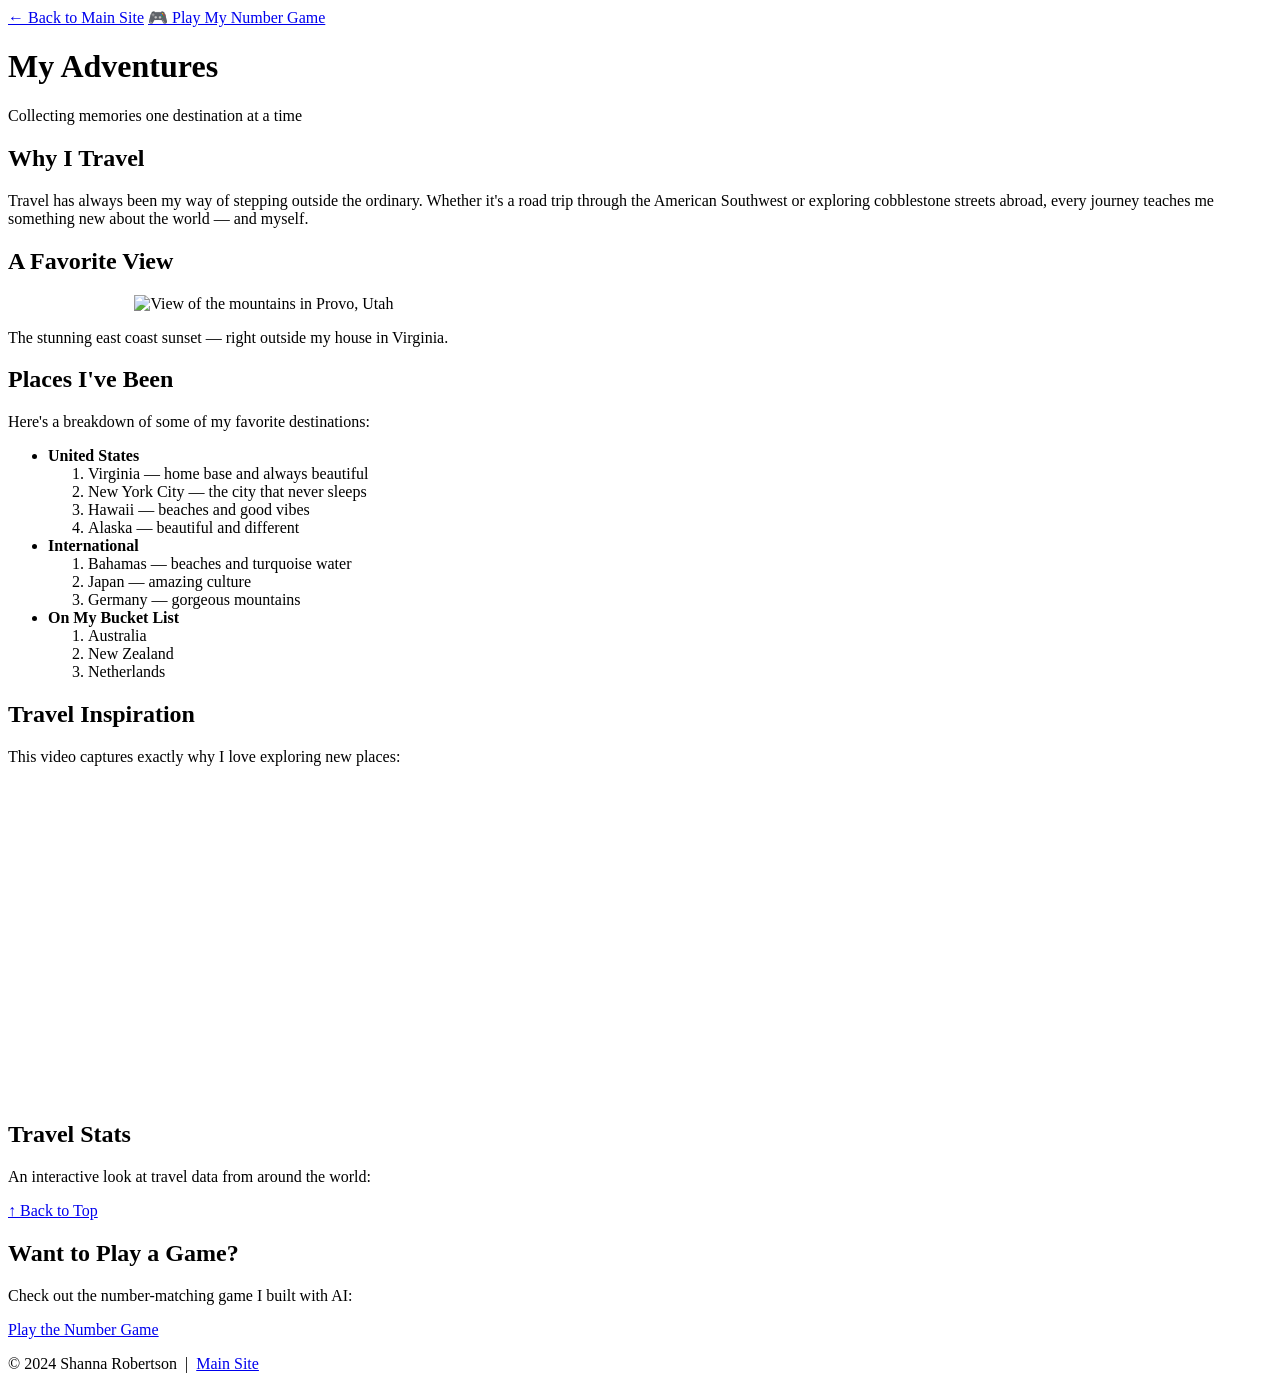
==== fromScratch.html @ b5f252fd "Add files via upload" ====
<!DOCTYPE html>
<html lang="en">
<head>
  <meta charset="UTF-8" />
  <meta name="viewport" content="width=device-width, initial-scale=1.0" />
  <title>My Adventures</title>
  <link rel="stylesheet" href="css/myStyle.css" />
</head>
<body>

  <!-- NAVIGATION back to main site -->
  <nav id="topnav">
    <a href="index.html">← Back to Main Site</a>
    <a href="ai.html">🎮 Play My Number Game</a>
  </nav>

  <!-- ON-PAGE ANCHOR target at the very top -->
  <a id="top"></a>

  <!-- HEADER -->
  <header id="main-header">
    <h1>My Adventures</h1>
    <p>Collecting memories one destination at a time</p>
  </header>

  <!-- ABOUT MY TRAVELS -->
  <div class="content-section">
    <h2>Why I Travel</h2>
    <p>
      Travel has always been my way of stepping outside the ordinary. Whether it's a road trip
      through the American Southwest or exploring cobblestone streets abroad, every journey
      teaches me something new about the world — and myself.
    </p>
  </div>

  <!-- IMAGE (not from Bootstrap theme) -->
  <div class="content-section">
    <h2>A Favorite View</h2>
<img src="assets/img/provo.png" alt="View of the mountains in Provo, Utah" class="travel-photo" style="width: 80%; display: block; margin: 16px auto;" />    <p class="caption">The stunning east coast sunset — right outside my house in Virginia.</p>
  </div>

  <!-- NESTED LISTS -->
  <div class="content-section">
    <h2>Places I've Been</h2>
    <p>Here's a breakdown of some of my favorite destinations:</p>
    <ul class="destination-list">
      <li>
        <strong>United States</strong>
        <ol>
          <li>Virginia — home base and always beautiful</li>
          <li>New York City — the city that never sleeps</li>
          <li>Hawaii — beaches and good vibes</li>
          <li>Alaska — beautiful and different</li>
        </ol>
      </li>
      <li>
        <strong>International</strong>
        <ol>
          <li>Bahamas — beaches and turquoise water</li>
          <li>Japan — amazing culture</li>
          <li>Germany — gorgeous mountains</li>
        </ol>
      </li>
      <li>
        <strong>On My Bucket List</strong>
        <ol>
          <li>Australia</li>
          <li>New Zealand</li>
          <li>Netherlands</li>
        </ol>
      </li>
    </ul>
  </div>

  <!-- EMBEDDED YOUTUBE VIDEO -->
  <div class="content-section">
    <h2>Travel Inspiration</h2>
    <p>This video captures exactly why I love exploring new places:</p>
    <div class="video-wrapper">
      <iframe
        width="560"
        height="315"
        src="https://www.youtube.com/embed/pZ7WLQbLDn8"
        title="Travel inspiration video"
        frameborder="0"
        allow="accelerometer; autoplay; clipboard-write; encrypted-media; gyroscope; picture-in-picture"
        allowfullscreen>
      </iframe>
    </div>
  </div>

  <!-- TABLEAU EMBED -->
  <div class="content-section">
    <h2>Travel Stats</h2>
    <p>An interactive look at travel data from around the world:</p>
    <div class="tableau-placeholder">
        <div class='tableauPlaceholder' id='viz1776123087619' style='position: relative'>
            <noscript><a href='#'>
                <img alt='End of Year Overview' src='https://public.tableau.com/static/images/En/EndOfYearOverview/EndofYearOverview/1_rss.png' style='border: none' />
            </a></noscript>
            <object class='tableauViz' style='display:none;'>
                <param name='host_url' value='https%3A%2F%2Fpublic.tableau.com%2F' />
                <param name='embed_code_version' value='3' />
                <param name='site_root' value='' />
                <param name='name' value='EndOfYearOverview/EndofYearOverview' />
                <param name='tabs' value='no' />
                <param name='toolbar' value='yes' />
                <param name='static_image' value='https://public.tableau.com/static/images/En/EndOfYearOverview/EndofYearOverview/1.png' />
                <param name='animate_transition' value='yes' />
                <param name='display_static_image' value='yes' />
                <param name='display_spinner' value='yes' />
                <param name='display_overlay' value='yes' />
                <param name='display_count' value='yes' />
                <param name='language' value='en-US' />
            </object>
        </div>
        <script type='text/javascript'>
            var divElement = document.getElementById('viz1776123087619');
            var vizElement = divElement.getElementsByTagName('object')[0];
            if ( divElement.offsetWidth > 800 ) { vizElement.style.width='900px';vizElement.style.height='600px';} else if ( divElement.offsetWidth > 500 ) { vizElement.style.width='900px';vizElement.style.height='600px';} else { vizElement.style.width='100%';vizElement.style.height='600px';}
            var scriptElement = document.createElement('script');
            scriptElement.src = 'https://public.tableau.com/javascripts/api/viz_v1.js';
            vizElement.parentNode.insertBefore(scriptElement, vizElement);
        </script>
    </div>
  </div>

  <!-- BACK TO TOP ANCHOR LINK -->
  <div class="content-section center">
    <a href="#top" class="back-to-top">↑ Back to Top</a>
  </div>

  <!-- AI APP LINK -->
  <div class="content-section center">
    <h2>Want to Play a Game?</h2>
    <p>Check out the number-matching game I built with AI:</p>
    <a href="ai.html" class="cta-button">Play the Number Game</a>
  </div>

  <!-- FOOTER -->
  <footer>
    <p>© 2024 Shanna Robertson &nbsp;|&nbsp; <a href="index.html">Main Site</a></p>
  </footer>

</body>
</html>
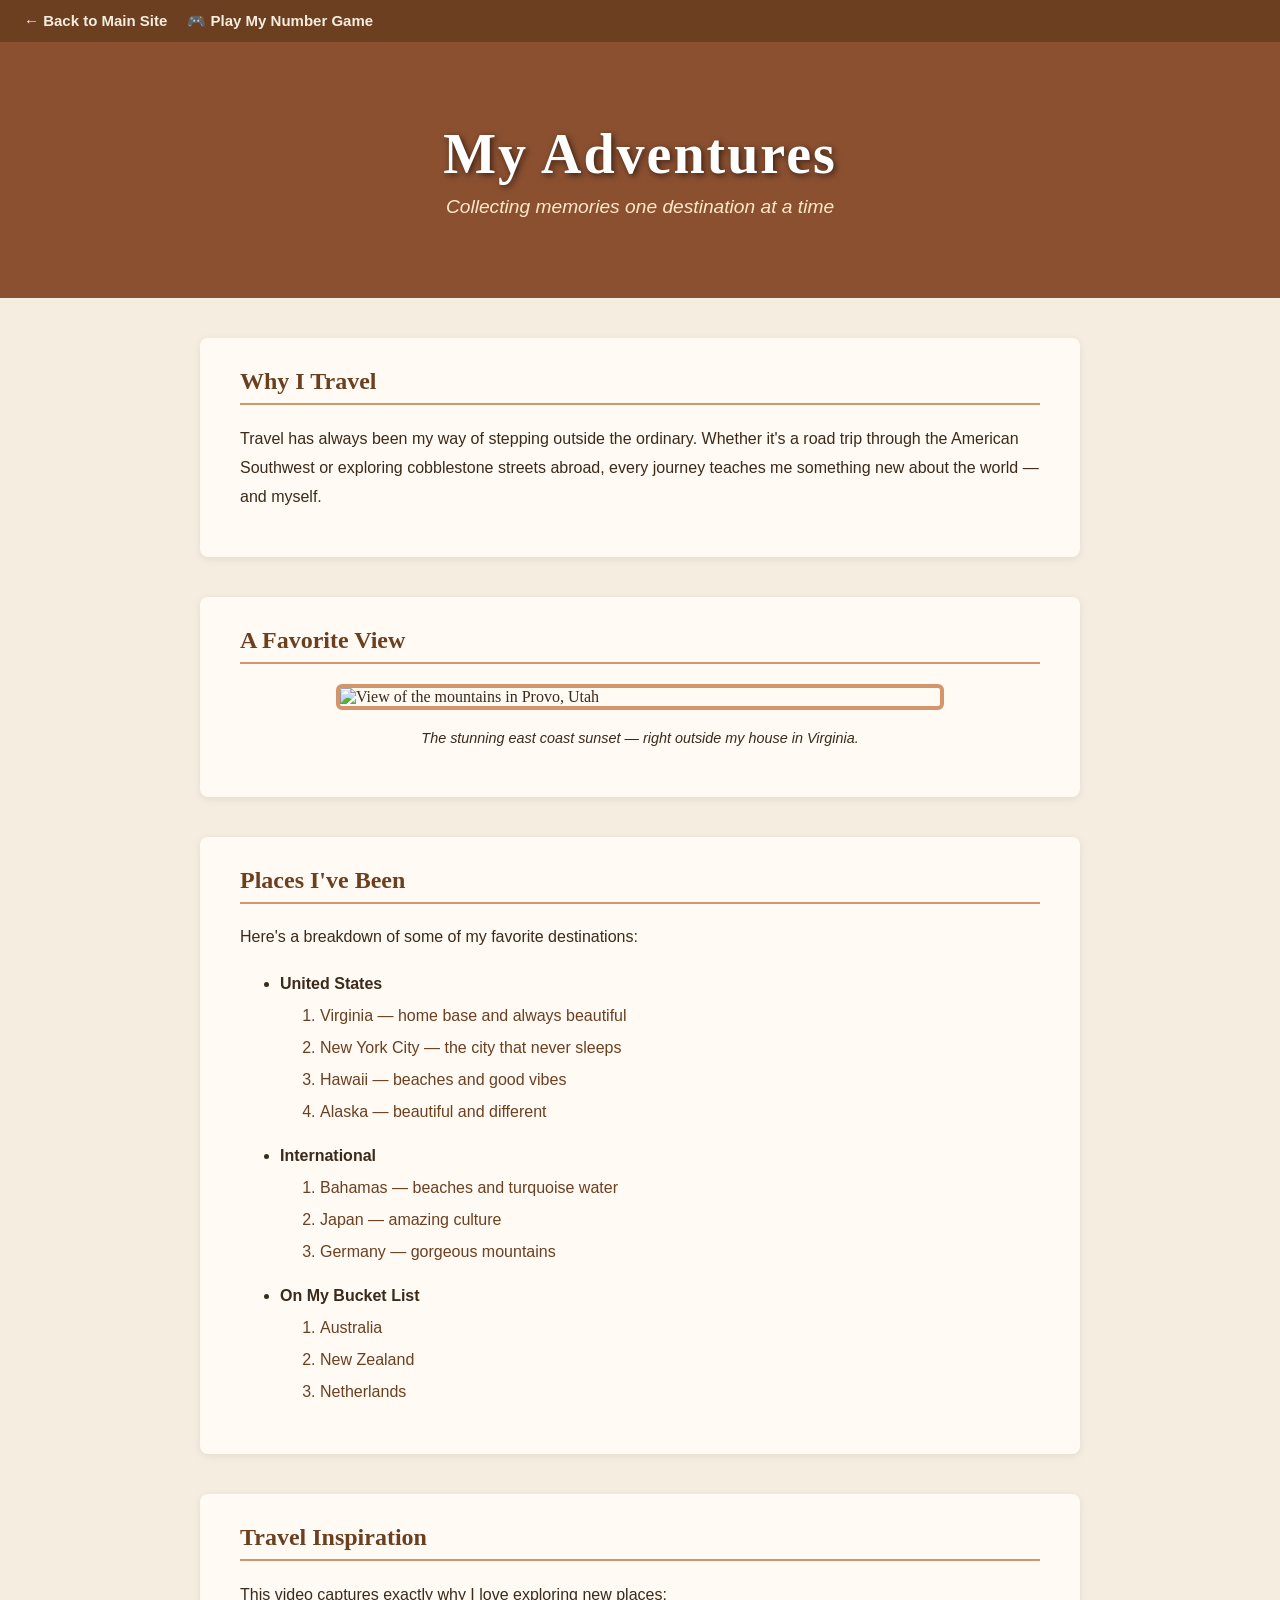
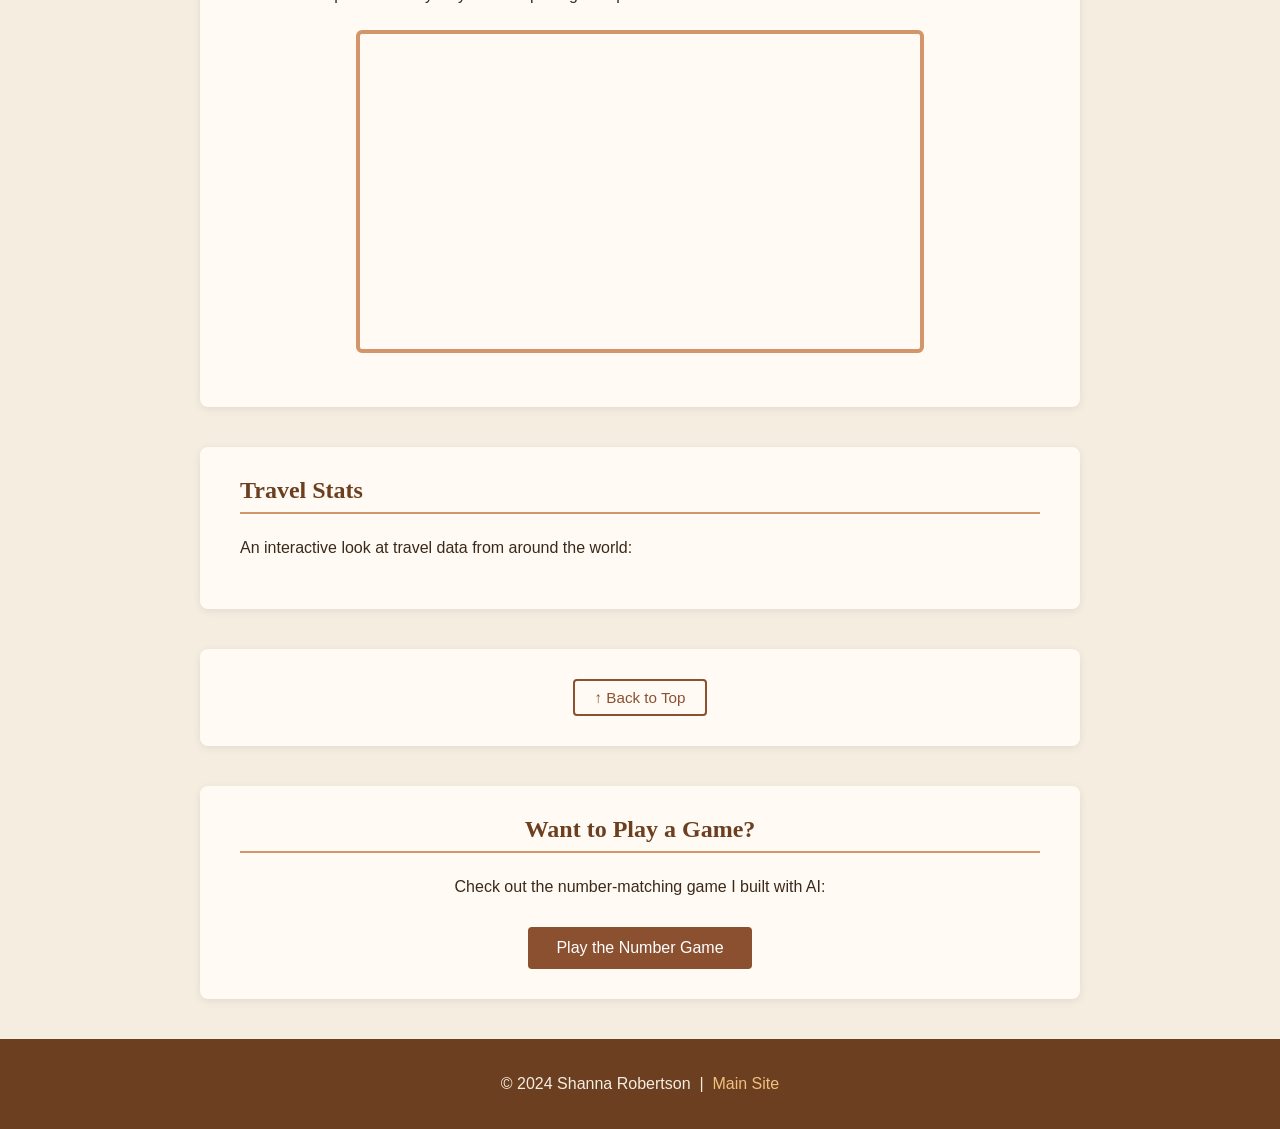
==== commit b4456251: "Update fromScratch.html" ====
--- a/fromScratch.html
+++ b/fromScratch.html
@@ -4,7 +4,156 @@
   <meta charset="UTF-8" />
   <meta name="viewport" content="width=device-width, initial-scale=1.0" />
   <title>My Adventures</title>
-  <link rel="stylesheet" href="css/myStyle.css" />
+  <style>
+    body {
+      font-family: 'Georgia', serif;
+      background-color: #f5ede0;
+      color: #3b2a1a;
+      margin: 0;
+      padding: 0;
+    }
+    #topnav {
+      background-color: #6b3f1f;
+      padding: 12px 24px;
+      display: flex;
+      gap: 20px;
+    }
+    #topnav a {
+      color: #f5ede0;
+      font-family: 'Arial', sans-serif;
+      text-decoration: none;
+      font-size: 15px;
+      font-weight: bold;
+    }
+    #topnav a:hover {
+      color: #f0c080;
+      text-decoration: underline;
+    }
+    #main-header {
+      background-color: #8b5030;
+      background-size: cover;
+      background-position: center;
+      color: #ffffff;
+      text-align: center;
+      padding: 80px 20px;
+    }
+    #main-header h1 {
+      font-family: 'Georgia', serif;
+      font-size: 3.5em;
+      margin: 0 0 10px 0;
+      letter-spacing: 2px;
+      text-shadow: 2px 2px 6px rgba(0,0,0,0.6);
+    }
+    #main-header p {
+      font-family: 'Arial', sans-serif;
+      font-size: 1.2em;
+      color: #fde9c9;
+      margin: 0;
+      font-style: italic;
+    }
+    .content-section {
+      max-width: 800px;
+      margin: 40px auto;
+      padding: 30px 40px;
+      background-color: #fffaf4;
+      border-radius: 8px;
+      box-shadow: 0 2px 8px rgba(0,0,0,0.08);
+    }
+    .content-section h2 {
+      font-family: 'Georgia', serif;
+      color: #6b3f1f;
+      border-bottom: 2px solid #d4956a;
+      padding-bottom: 8px;
+      margin-top: 0;
+    }
+    .content-section p {
+      font-family: 'Arial', sans-serif;
+      color: #3b2a1a;
+      line-height: 1.8;
+    }
+    .travel-photo {
+      width: 80%;
+      max-width: 600px;
+      border-radius: 6px;
+      display: block;
+      margin: 16px auto;
+      border: 4px solid #d4956a;
+    }
+    .caption {
+      text-align: center;
+      font-style: italic;
+      color: #7a5c3e;
+      font-size: 0.9em;
+    }
+    .destination-list {
+      line-height: 2;
+      font-family: 'Arial', sans-serif;
+      color: #3b2a1a;
+    }
+    .destination-list > li {
+      margin-bottom: 12px;
+    }
+    .destination-list ol {
+      color: #6b3f1f;
+    }
+    .video-wrapper {
+      position: relative;
+      text-align: center;
+      margin: 20px 0;
+    }
+    .video-wrapper iframe {
+      max-width: 100%;
+      border-radius: 6px;
+      border: 4px solid #d4956a;
+    }
+    .tableau-placeholder {
+      margin: 16px 0;
+    }
+    .cta-button {
+      display: inline-block;
+      background-color: #8b5030;
+      color: #ffffff;
+      font-family: 'Arial', sans-serif;
+      font-size: 1em;
+      padding: 12px 28px;
+      border-radius: 4px;
+      text-decoration: none;
+      margin-top: 10px;
+    }
+    .cta-button:hover {
+      background-color: #6b3f1f;
+      color: #f5ede0;
+    }
+    .back-to-top {
+      display: inline-block;
+      color: #8b5030;
+      font-family: 'Arial', sans-serif;
+      font-size: 0.95em;
+      text-decoration: none;
+      border: 2px solid #8b5030;
+      padding: 8px 20px;
+      border-radius: 4px;
+    }
+    .back-to-top:hover {
+      background-color: #8b5030;
+      color: #fff;
+    }
+    .center {
+      text-align: center;
+    }
+    footer {
+      background-color: #6b3f1f;
+      color: #f5ede0;
+      font-family: 'Arial', sans-serif;
+      text-align: center;
+      padding: 20px;
+      margin-top: 40px;
+    }
+    footer a {
+      color: #f0c080;
+      text-decoration: none;
+    }
+  </style>
 </head>
 <body>
 
@@ -143,4 +292,4 @@
   </footer>
 
 </body>
-</html>+</html>
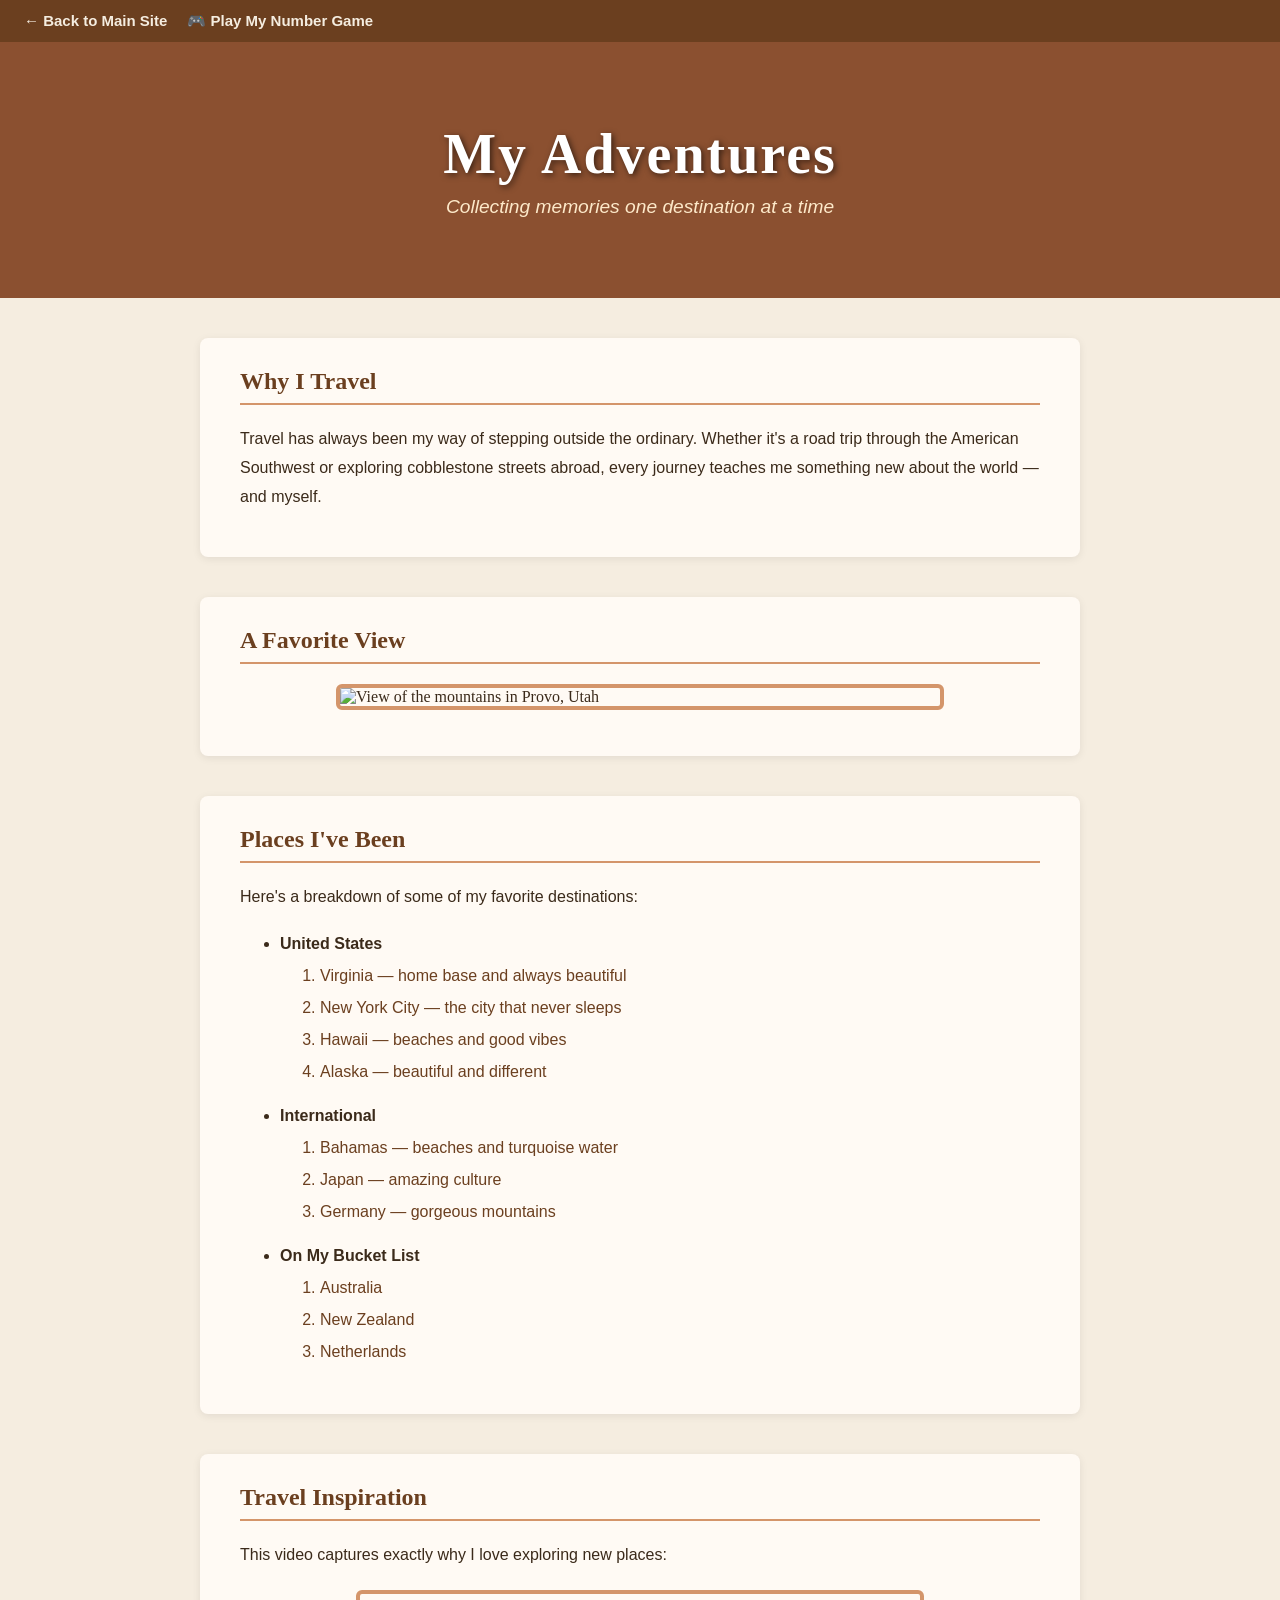
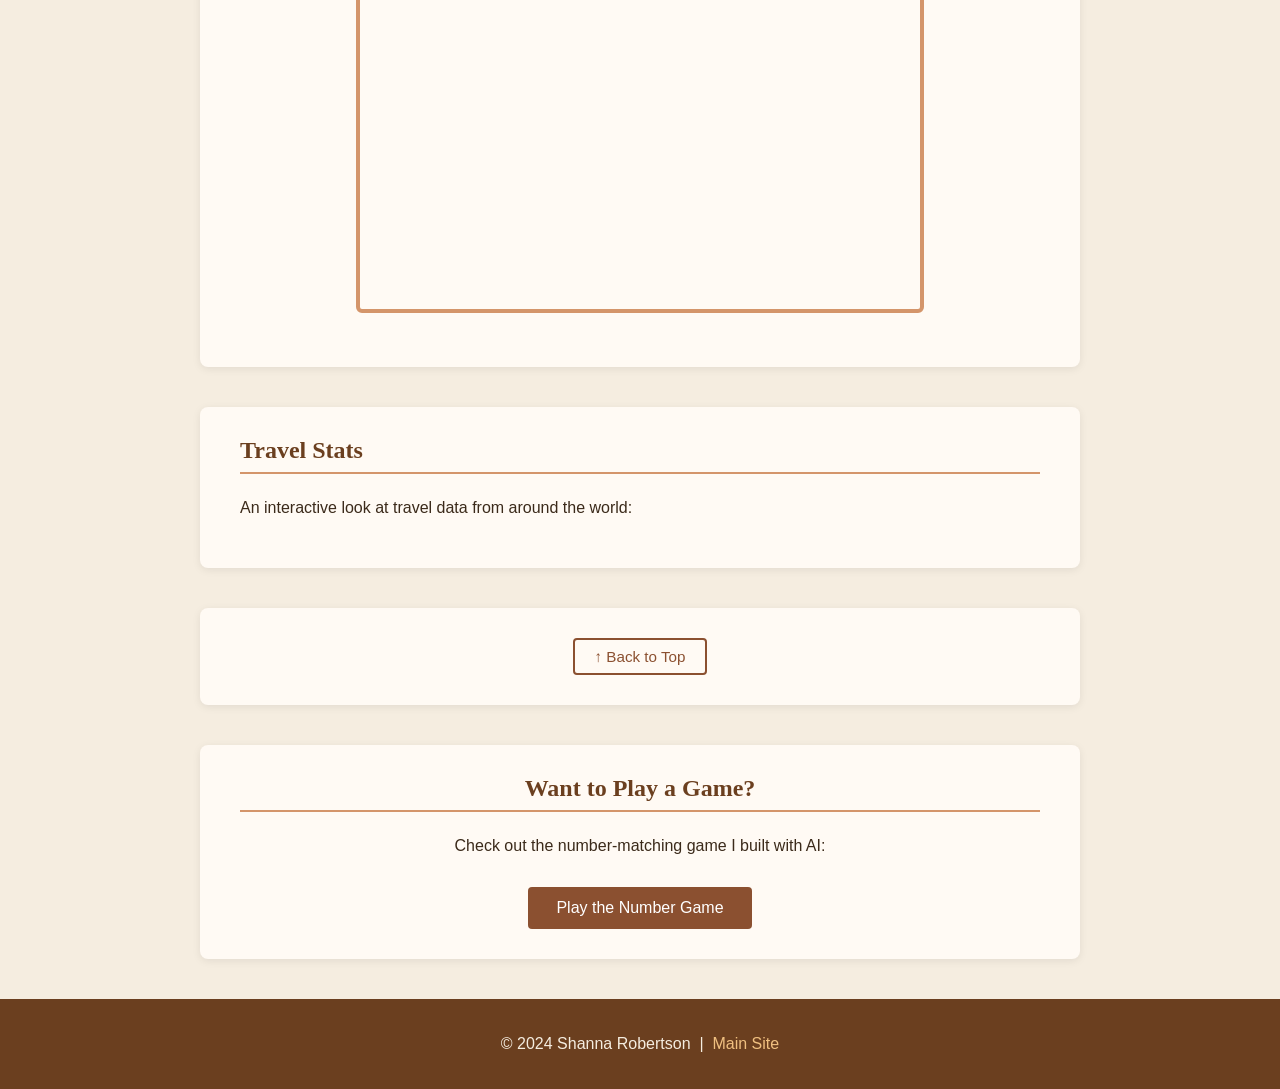
==== commit 7d0c0503: "Update fromScratch.html" ====
--- a/fromScratch.html
+++ b/fromScratch.html
@@ -185,8 +185,7 @@
   <!-- IMAGE (not from Bootstrap theme) -->
   <div class="content-section">
     <h2>A Favorite View</h2>
-<img src="assets/img/provo.png" alt="View of the mountains in Provo, Utah" class="travel-photo" style="width: 80%; display: block; margin: 16px auto;" />    <p class="caption">The stunning east coast sunset — right outside my house in Virginia.</p>
-  </div>
+<img src="assets/img/provo.png" alt="View of the mountains in Provo, Utah" class="travel-photo" style="width: 80%; display: block; margin: 16px auto;" />  </div>
 
   <!-- NESTED LISTS -->
   <div class="content-section">
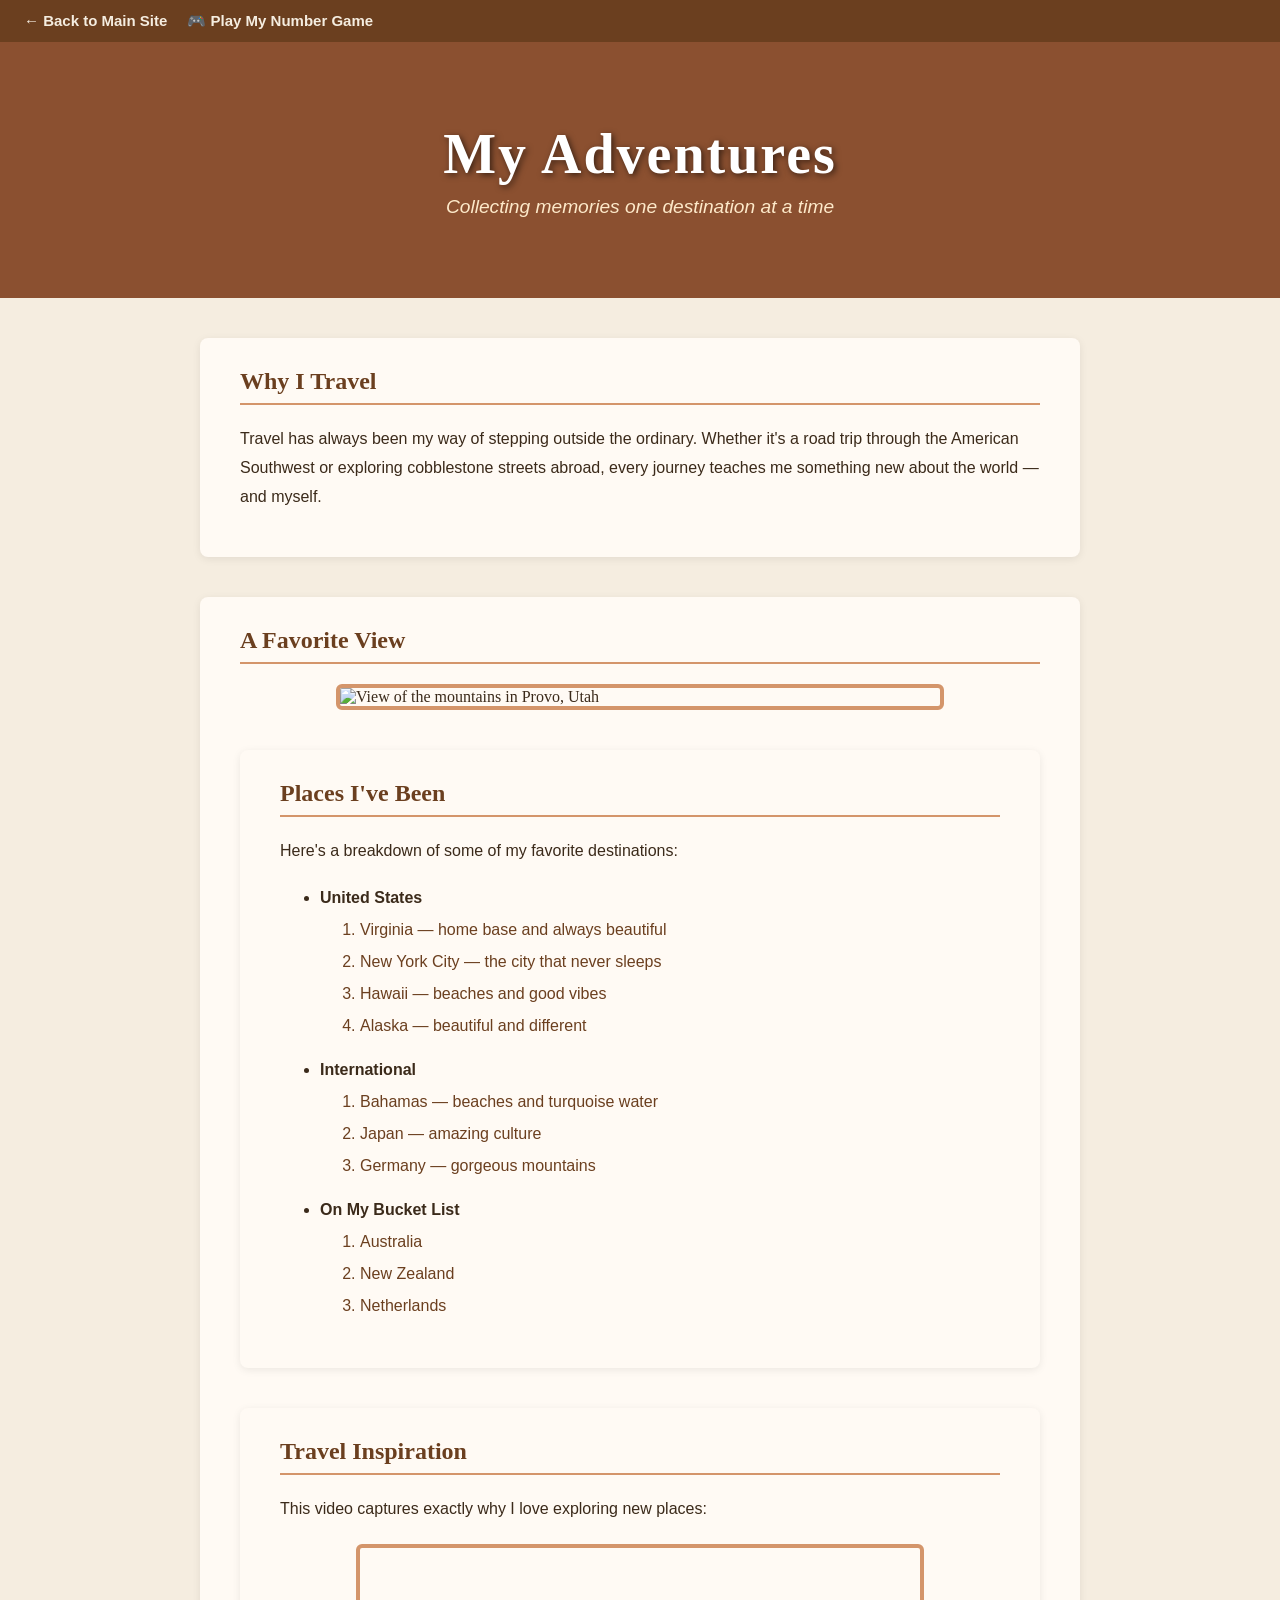
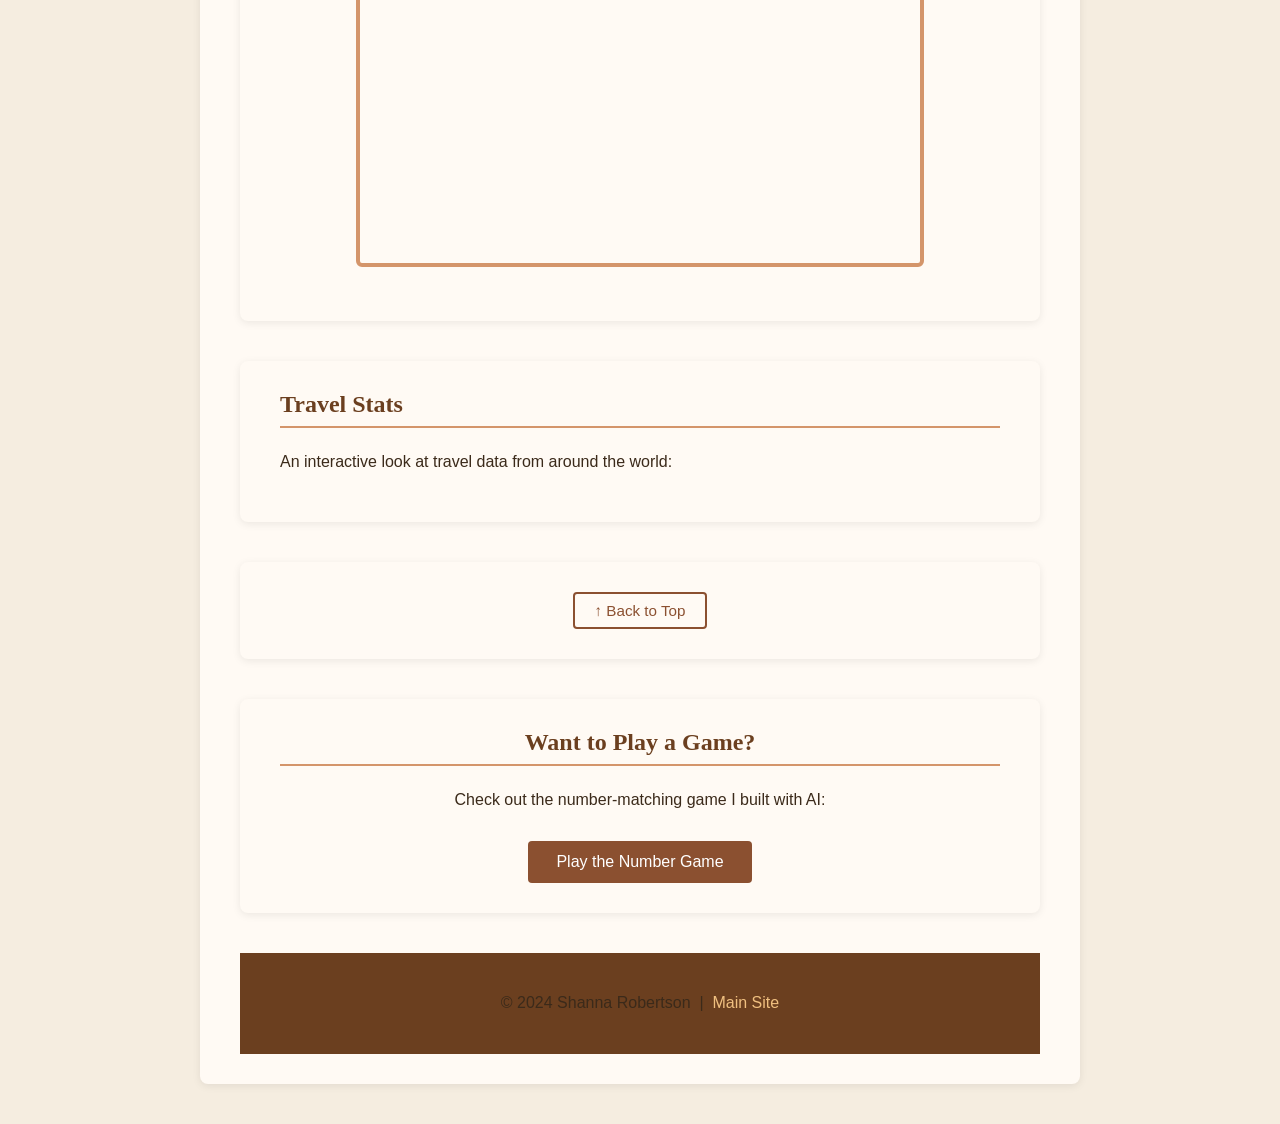
==== commit 2f43b2ad: "Update fromScratch.html" ====
--- a/fromScratch.html
+++ b/fromScratch.html
@@ -185,8 +185,7 @@
   <!-- IMAGE (not from Bootstrap theme) -->
   <div class="content-section">
     <h2>A Favorite View</h2>
-<img src="assets/img/provo.png" alt="View of the mountains in Provo, Utah" class="travel-photo" style="width: 80%; display: block; margin: 16px auto;" />  </div>
-
+<img src="https://shannamaee.github.io/travelAdventures/assets/img/provo.png" alt="View of the mountains in Provo, Utah" class="travel-photo" style="width: 80%; display: block; margin: 16px auto;" />
   <!-- NESTED LISTS -->
   <div class="content-section">
     <h2>Places I've Been</h2>
